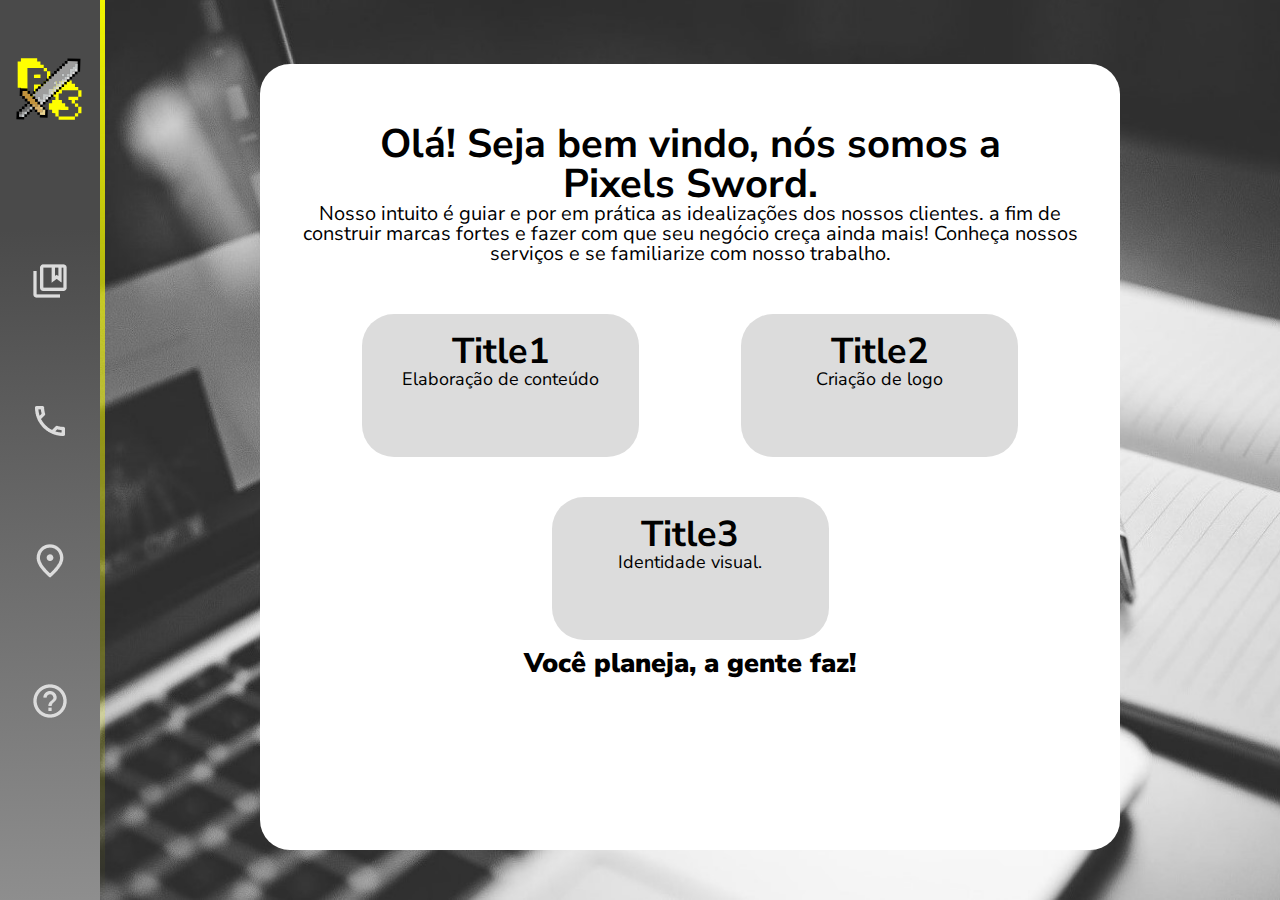
==== index.html @ d47c36f8 "adicionando cookies" ====
<!DOCTYPE html>
<html lang="pt_BR">
  <head>
    <meta charset="utf-8" />
    <meta http-equiv="X-UA-Compatible" content="IE=edge" />
    <title>Pixels Sword</title>
    <meta name="viewport" content="width=device-width, initial-scale=1" />

    <link rel="icon" href="./public/images/PS-spray-BRANCO.png" />

    <link rel="stylesheet" href="./public/css/main.css" />
    <link rel="stylesheet" href="./public/css/animations.css" />
    <link rel="stylesheet" href="./public/css/page-landing.css" />
    <link rel="stylesheet" href="./public/css/side-bar.css" />
    <link rel="stylesheet" href="./public/css/box-container.css" />

    <link rel="preconnect" href="https://fonts.gstatic.com" />
    <link
      href="https://fonts.googleapis.com/css2?family=Nunito+Sans:wght@400;800&display=swap"
      rel="stylesheet"
    />

    <link
      href="https://fonts.googleapis.com/icon?family=Material+Icons"
      rel="stylesheet"
    />

    <script
      src="https://code.jquery.com/jquery-3.5.1.min.js"
      integrity="sha256-9/aliU8dGd2tb6OSsuzixeV4y/faTqgFtohetphbbj0="
      crossorigin="anonymous"
    ></script>

    
  </head>
  <body>
    <div id="page-landing">
      <div class="background-sidebar animate-down animate-right"></div>
      <aside>
        <div class="navbar">
          
          <div class="hamburguer"><span class="material-icons">menu</span></div>
          <a href="./index.html">
            <img
              class="logo"
              src="./public/images/PIXELS SWORD-logo.png"
              alt="Logo Pixels"
            /></a>
            <a href="./index.html">
            <img
              class="mini-logo"
              src="./public/images/PIXELS SWORD-minilogo.svg"
              alt="Mini Logo Pixels"
            /></a>
          <ul class="menu">
            <li class="menu-element">

                <span data-tooltip="Portifólio">
                <a href="./portifolio.html"><div class="portifolio"></div></a>
                </span>
              
            </li>
            <li class="menu-element">

              <span data-tooltip="Contato">
              <a href="./contatos.html"><div class="contato"></div></a>
              </span>
            </li>
            <li class="menu-element">

              <span data-tooltip="Local">
              <a href="./localizacao.html"><div class="localizacao"></div></a>
              </span>

            </li>
            <li class="menu-element">
              <span data-tooltip="Sobre">
              <a href="./sobre.html"><div class="sobre"></div></a>
            </span>

            </li>
          </ul>
        </div>
      </aside>

      <div class="container with-sidebar">
        <main class="animate-up">
          <h1 class="animate-up titulo">
            Olá! Seja bem vindo, nós somos a Pixels Sword.
          </h1>
          <p class="animate-up text">
            Nosso intuito é guiar e por em prática as idealizações dos nossos
            clientes. a fim de construir marcas fortes e fazer com que seu
            negócio creça ainda mais! Conheça nossos serviços e se familiarize
            com nosso trabalho.
          </p>
          <div class="box-container">
            <div class="box">
              <div class="boxContent">
                <i class="fa fa-microchip icon"></i>
                <h1 class="box-title">Title1</h1>
                <p class="desc">Elaboração de conteúdo</p>
              </div>
              <a href="#"></a>
            </div>
            <div class="box">
              <div class="boxContent">
                <i class="fa fa-calendar icon"></i>
                <h1 class="box-title">Title2</h1>
                <p class="desc">Criação de logo</p>
              </div>
              <a href="#"></a>
            </div>
            <div class="box">
              <div class="boxContent">
                <i class="fa fa-podcast icon"></i>
                <h1 class="box-title">Title3</h1>
                <p class="desc">Identidade visual.</p>
              </div>
              <a href="#"></a>
            </div>
          </div>
          <h2 class="animate-up">
            <strong>Você planeja, a gente faz!</strong><br />
          </h2>
        </main>
      </div>
    </div>
    <script src="./cookies.js"></script>
  </body>
</html>
---- public/css/main.css ----
* {
  margin: 0;
  padding: 0;
  box-sizing: border-box;
}

:root {
  font-size: 62.5%;
}

body {
  /*height: 100vh;*/
  color: black;

  font-size: 1.8rem;
  line-height: 1;
  font-weight: 400;
  font-family: "Nunito Sans", sans-serif;
}
---- public/css/animations.css ----
/*animações*/

@keyframes up {
  from {
    opacity: 0;
    transform: translateY(16px);
  }

  to {
    opacity: 1;
    transform: translateY(0);
  }
}

.animate-up {
  animation-name: up;
  animation-duration: 0.8s;
  animation-fill-mode: backwards;
}

@keyframes down {
  from {
    opacity: 0;
    transform: translateY(-1000px);
  }

  to {
    opacity: 1;
    transform: translateY(0);
  }
}

.animate-down {
  animation-name: down;
  animation-duration: 1s;
  animation-fill-mode: backwards;
}

@keyframes right {
  from {
    opacity: 0;
    transform: translateX(-1000px);
  }

  to {
    opacity: 1;
    transform: translateX(0);
  }
}

.animate-right {
  animation-name: right;
  animation-duration: 1s;
  animation-fill-mode: backwards;
}

@keyframes show {
  from {
    opacity: 0;
    transform: translateX(-20px);
  }

  to {
    opacity: 1;
    transform: translateX(0);
  }
}
---- public/css/page-landing.css ----
#page-landing {
  background: url(../images/Fundo-Home.jpg) no-repeat center fixed;
  background-size: cover;

  text-align: center;
  min-height: 100vh;

  display: flex;
}

.container {
  background-color: white;
  margin: 12rem 6rem auto 8rem;
  position: absolute;
  width: clamp(60rem, vw, 120rem);
  padding: 2rem;
  flex: 1;
  border-radius: 3rem;
}

main .titulo {
  animation-delay: 200ms;
  padding: 4rem;
  height: 8vh;
  font-size: clamp(2rem, 4.7vw, 4rem);
}

main .text {
  animation-delay: 340ms;
  padding: 2rem;
  margin-top: 2rem;
  font-size: clamp(2rem, 4.7vw, 2rem);
}

/*Desktop Version*/

@media (min-width: 1024px) {
  .container {
    background-color: white;
    margin: 6.4rem 16rem 5rem 26rem;
    position: static;
    width: 120rem;
    padding: 2rem;
    flex: 1;
    border-radius: 3rem;
  }
}
---- public/css/side-bar.css ----
aside {
  width: 100%;
  height: 8rem;

  background: linear-gradient(135.06deg, #4a4a4a 25.5%, #8e8e8e 100%);
  

  text-align: center;
  
  display: flex;
  
  padding: 2rem;
  position: fixed;
  top: 0;
  z-index: 999;
}

.navbar{
  max-width: 100%;
  margin: 0 auto;
}

.logo{
  display: block;

  width: clamp(18rem,6vw,18rem);
  margin: auto;
  margin-top: -7.5rem;
  padding: 2rem;
  z-index: 999;

}
.hamburguer{
  align-items: center;
  width: 50px;
  height: 50px;
  background-color: rgba(129, 129, 129, 0.5);
  color: white;
  border-radius: 10px;
  padding-top: 1.2rem;

  z-index: 999;

  transition: .5s ease;
}
.hamburguer:hover{
  background-color: rgba(129, 129, 129, 1) ;
}
/*
.menu{
  position: fixed;
  top: 0;
  left: 0;

  height: 100vh;
  margin: 0;
  background-color: #222;

  width: 100%;
  max-width: 250px;

  padding: 100px 20px;

  flex-direction: column;
}*/

.background-sidebar {
  position: fixed;
  width: 100%;
  /*width: 104px;*/
  height: 8.5rem;
  left: 0px;
  top: 0px;

  background: linear-gradient(135.06deg, #f2f600 0%, rgba(242, 246, 0, 0) 100%);
}
/*----------------*/


.menu-element {
  list-style-type: none;
}

.mini-logo {
 opacity: 0;
}


@media (min-width: 1024px) {
  aside {
    position: fixed;
    width: clamp(8rem, 12vw, 10rem);
    height: 100%;
    padding: 2rem;
    left: 0px;
    top: 0px;

    background: linear-gradient(179.06deg, #4a4a4a 25.5%, #8e8e8e 100%);
    border-radius: 0px;

    display: flex;
    flex-direction: column;
  }


  .background-sidebar {
    position: fixed;
    width: clamp(8.5rem, 12.5vw, 10.5rem);
    /*width: 104px;*/
    height: 100%;
    left: 0px;
    top: 0px;
  
    background: linear-gradient(179.06deg, #f2f600 0%, rgba(242, 246, 0, 0) 100%);
  }

  .animate-right {
    animation-name: down;
  }

  .logo{
    display: none;
  }

  .hamburguer{
    display: none;
  }

  .mini-logo {
    position: relative;
    width: 280%;
    margin-top: -5rem;
    margin-left: -5.5rem;
    opacity: 1;
  }
  /*menu*/

  .portifolio {
    background: url(../images/icones/Vector.png) no-repeat center;
    width: 100%;
    padding: 2rem;
    padding-bottom: 8rem;
    padding-top: 6rem;
  }

  .contato {
    background: url(../images/icones/phonefone.png) no-repeat center;
    width: 100%;
    padding: 2rem;
    padding-bottom: 8rem;
    padding-top: 6rem;
  }

  .localizacao {
    background: url(../images/icones/place.png) no-repeat center;
    width: 100%;
    padding: 2rem;
    padding-bottom: 8rem;
    list-style-type: none;
    padding-top: 6rem;
  }

  .sobre {
    background: url(../images/icones/help_outline.png) no-repeat center;
    width: 100%;
    padding: 2rem;
    padding-bottom: 8rem;
    list-style-type: none;
    padding-top: 6rem;
  }

  .menu-element {
    list-style-type: none;

  }

/*
  .with-sidebar {
    padding-left: 96px;
  }*/

  /*POP-UPS*/
  [data-tooltip] {
    position: relative;
    font-size: 26px;
    font-weight: bold;
  }
  
  [data-tooltip]:after {
    display: none;
    position: absolute;
    top: 55px;
    padding: 5px;
    border-radius: 4px;
    left: calc(100% + 60px);
    content: attr(data-tooltip);
    white-space: nowrap;
    background-color: #4a4a4a;
    color: White;

  }
  
  [data-tooltip]:hover:after {
    display: block;
    animation-name: show;
    animation-duration: 1s;
    animation-fill-mode: backwards;

  }
}
---- public/css/box-container.css ----
.box-container .box{
    /* box-shadow: 0px 0px 15px;
    width: 200px;
    height: 300px;
    border-radius: 10px;
    background-color: white;
   */

    transition: .3s all ease-in-ou;
    
    position: relative;
    margin: 20px;
    width: 277px;
    height: 143px;
    top: 10px;

    background: #DCDCDC;
    border-radius: 32px;
}

.box-container .box:hover{
    background-color: yellow;
}

.box-container .box .boxContent{
    display: flex;
    flex-direction: column;
    justify-content: center;
    align-items: center;
    text-align: center;
    padding: 20px;
}
.box-container .box .boxContent .box-title {
    display: block;
    font-size: 2em;
    font-weight: bold;
}

.box-container .box .boxContent .desc {
    font-size: clamp(1rem, 4.7vw, 1.8rem);
}

.box-container{
    display: flex;
    justify-content: space-evenly;
    flex-wrap: wrap;
}

.box-contato{
    display: flex;
    justify-content: space-evenly;
    flex-wrap: wrap;
    
}
.box-contato .box{
    /* box-shadow: 0px 0px 15px;
    width: 200px;
    height: 300px;
    border-radius: 10px;
    background-color: white;
    */
    
    background: linear-gradient(179.06deg, #dcdcdc 0%, rgba(242, 246, 0, 0) 100%);
    transition: .3s all ease-in-ou;
    
    position: relative;
    margin: 20px;
    width: 350px;
    height: 200px;
    top: 10px;

    /* background: #DCDCDC; */
    border-radius: 32px;
}

.box-contato .box  {
    display: inline;
    align-items: center;
}

.box-contato .box .box-title{
    text-align: left;
    margin-left: 90px;
    margin-top: 30px;

    font-family: Nunito Sans;
    font-style: normal;
    font-weight: 800;
    font-size: 24px;
    line-height: 20px;
}

.box-contato .box .boxContent .tel{
    padding: 6px;
    margin-top: 20px;
    font-weight: bold;
}

.box-contato .box .boxContent .fab{
    font-size: 40px;
    margin-left: -6rem;
    margin-top: -2rem;
}
.box-contato .box .boxContent .fab.ico-space{
    padding-right: 2rem;
}
.box-contato .box .boxContent .fas{
    font-size: 40px;
    margin-left: -8rem;
    margin-top: -2rem;
}
.box-contato .box .boxContent .fas.ico-space{
    padding-right: 2rem;
}

input[type=text]{
    width: 100%;
    padding: 12px 20px;
    margin: 8px 0;
    display: inline-block;
    border: 1px solid #ccc;
    border-radius: 4px;
    box-sizing: border-box;
  }
  
input[type=submit] {
    width: 100%;
    background-color: #4CAF50;
    color: white;
    padding: 14px 20px;
    margin: 8px 0;
    border: none;
    border-radius: 4px;
    cursor: pointer;
}

input[type=submit]:hover {
    background-color: #45a049;
}

.box-form {
    border-radius: 32px;
    background-color: #DCDCDC;
    padding: 20px;
    margin-top: 30px;
    background: linear-gradient(179.06deg, #dcdcdc 0%, rgba(242, 246, 0, 0) 100%);
}
.box-form textarea{
    width: 100%;
    height: 100px;
    margin-top: 10px;
    padding: 12px 20px;
    box-sizing: border-box;
    border: 2px solid #ccc;
    border-radius: 4px;
    background-color: #f8f8f8;
    resize: none;
}
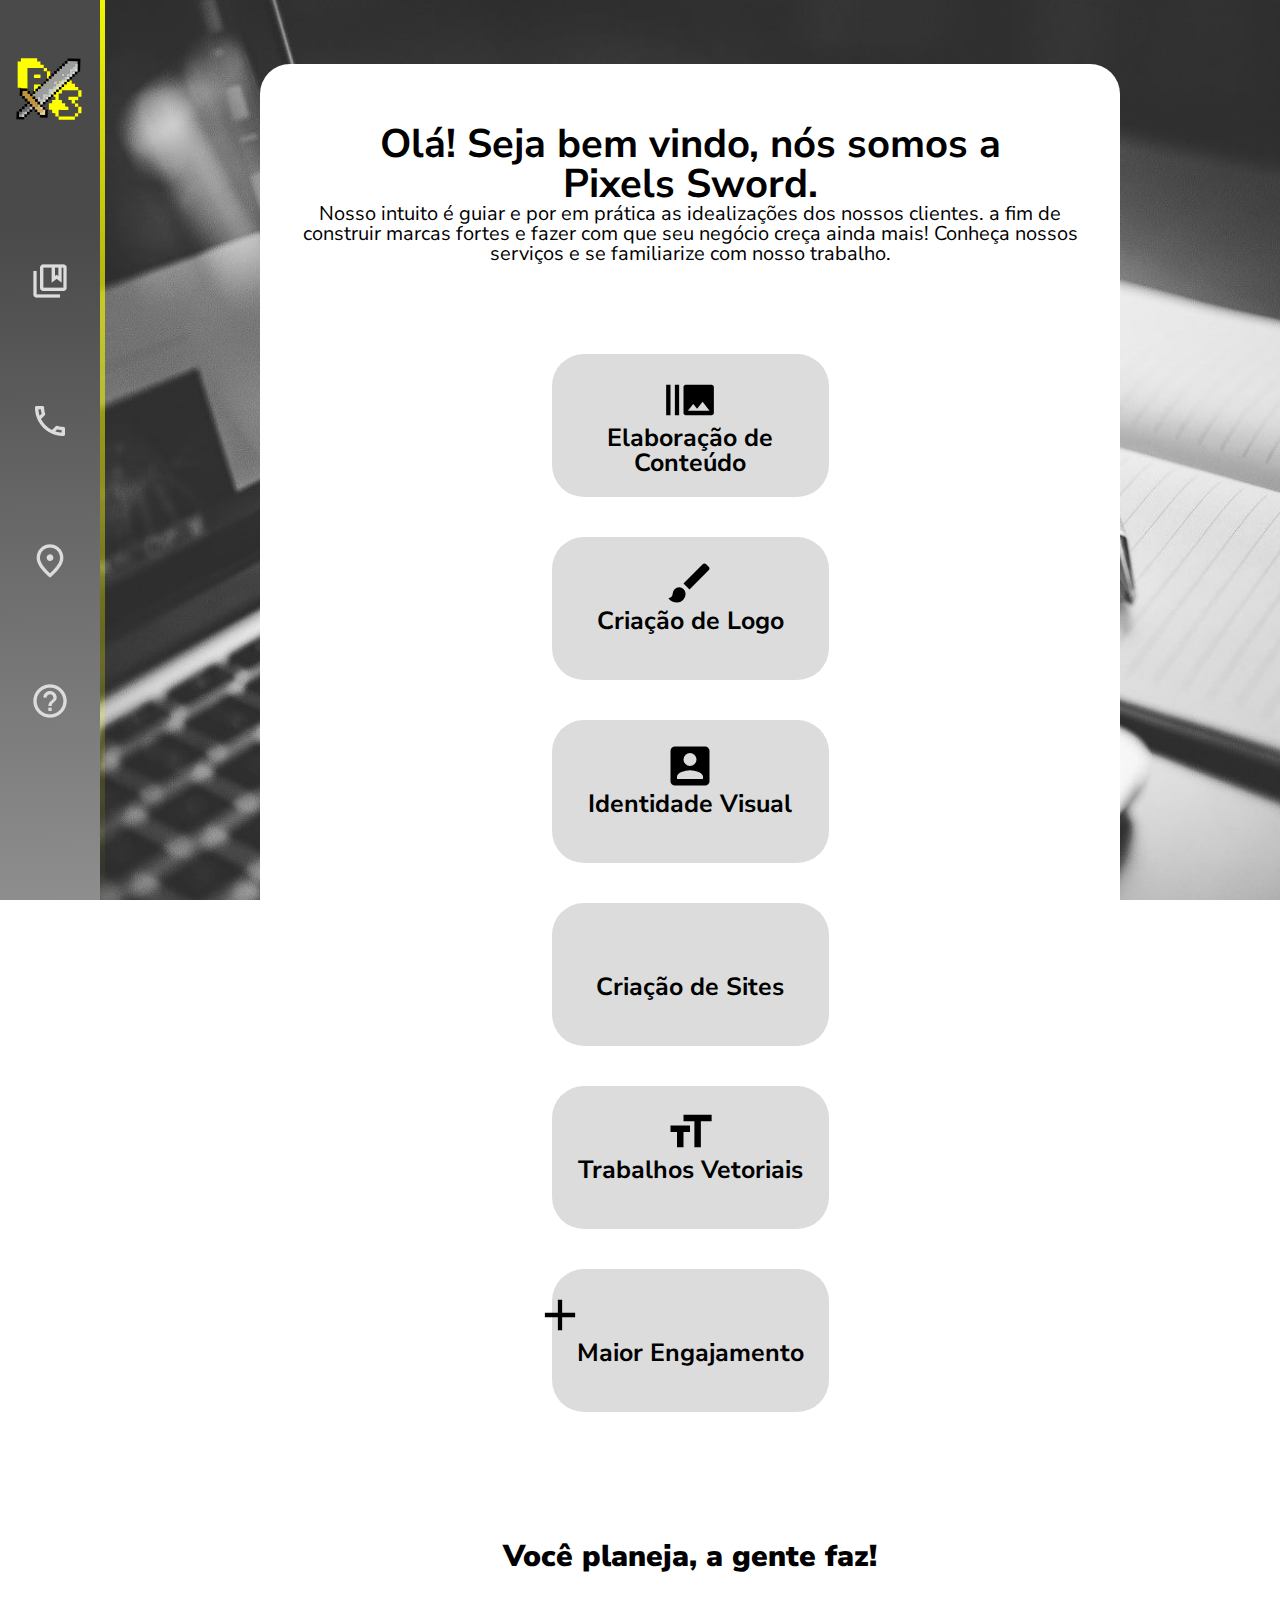
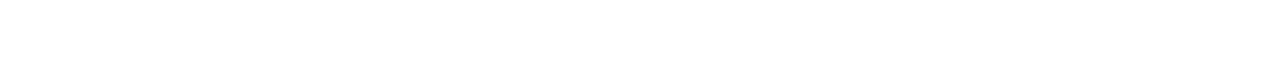
==== commit ce625512: "Home" ====
--- a/index.html
+++ b/index.html
@@ -30,12 +30,11 @@
       integrity="sha256-9/aliU8dGd2tb6OSsuzixeV4y/faTqgFtohetphbbj0="
       crossorigin="anonymous"
     ></script>
-
-    
   </head>
   <body>
     <div id="page-landing">
       <div class="background-sidebar animate-down animate-right"></div>
+
       <aside>
         <div class="navbar">
           
@@ -97,35 +96,58 @@
           <div class="box-container">
             <div class="box">
               <div class="boxContent">
-                <i class="fa fa-microchip icon"></i>
-                <h1 class="box-title">Title1</h1>
-                <p class="desc">Elaboração de conteúdo</p>
+                <span class="material-icons">
+                  burst_mode
+                  </span>
+                <strong class="desc">Elaboração de Conteúdo</strong>
               </div>
-              <a href="#"></a>
             </div>
             <div class="box">
               <div class="boxContent">
-                <i class="fa fa-calendar icon"></i>
-                <h1 class="box-title">Title2</h1>
-                <p class="desc">Criação de logo</p>
+                <span class="material-icons">
+                  brush
+                  </span>
+                <strong class="desc">Criação de Logo</strong>
               </div>
-              <a href="#"></a>
             </div>
             <div class="box">
               <div class="boxContent">
-                <i class="fa fa-podcast icon"></i>
-                <h1 class="box-title">Title3</h1>
-                <p class="desc">Identidade visual.</p>
+                <span class="material-icons">
+                  account_box
+                  </span>
+                <strong class="desc">Identidade Visual</strong>
               </div>
-              <a href="#"></a>
+            </div>
+            <div class="box">
+              <div class="boxContent">
+                <span class="material-icons">
+                  wysiwyg
+                  </span>
+                <strong class="desc">Criação de Sites</strong>
+              </div>
+            </div>
+            <div class="box">
+              <div class="boxContent">
+                <span class="material-icons">
+                  format_size
+                  </span>
+                <strong class="desc">Trabalhos Vetoriais</strong>
+              </div>
+            </div>
+            <div class="box">
+              <div class="boxContent">
+                <span class="material-icons">
+                  addchart
+                  </span>
+                <strong class="desc">Maior Engajamento</strong>
+              </div>
             </div>
           </div>
-          <h2 class="animate-up">
+          <h2 class="animate-up rodape">
             <strong>Você planeja, a gente faz!</strong><br />
           </h2>
         </main>
       </div>
     </div>
-    <script src="./cookies.js"></script>
   </body>
 </html>
--- a/public/css/page-landing.css
+++ b/public/css/page-landing.css
@@ -1,5 +1,6 @@
 #page-landing {
-  background: url(../images/Fundo-Home.jpg) no-repeat center fixed;
+  background: url(../images/Fundo-Home.jpg) no-repeat center;
+  background-attachment: fixed;
   background-size: cover;
 
   text-align: center;
@@ -32,6 +33,13 @@
   font-size: clamp(2rem, 4.7vw, 2rem);
 }
 
+main .rodape{
+  animation-delay: 340ms;
+  padding: 2rem;
+  margin-top: 10rem;
+  font-size: clamp(2rem, 4.7vw, 3rem);
+}
+
 /*Desktop Version*/
 
 @media (min-width: 1024px) {
--- a/public/css/box-container.css
+++ b/public/css/box-container.css
@@ -17,6 +17,7 @@
 
     background: #DCDCDC;
     border-radius: 32px;
+    transition: 0.5s;
 }
 
 .box-container .box:hover{
@@ -38,13 +39,16 @@
 }
 
 .box-container .box .boxContent .desc {
-    font-size: clamp(1rem, 4.7vw, 1.8rem);
+    font-size: clamp(1rem, 4.7vw, 2.5rem);
 }
 
 .box-container{
     display: flex;
     justify-content: space-evenly;
     flex-wrap: wrap;
+    padding-top: 4rem;
+    padding-right: 10rem;
+    padding-left: 10rem;
 }
 
 .box-contato{
@@ -156,4 +160,9 @@
     border-radius: 4px;
     background-color: #f8f8f8;
     resize: none;
+}
+
+/*icones*/
+.box-container .box .boxContent .material-icons{
+    font-size: 52px;
 }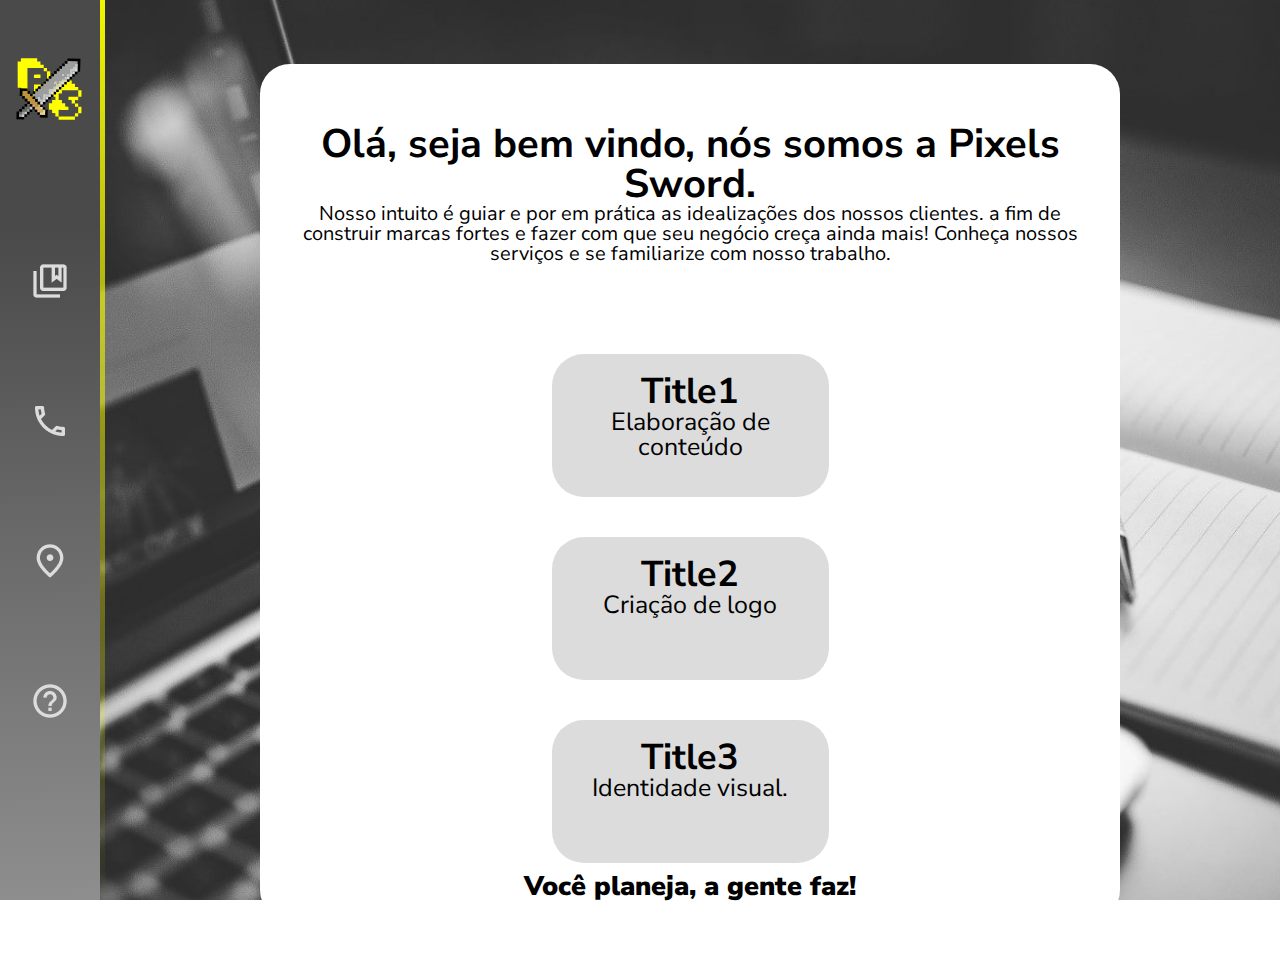
==== commit a839a3ea: "validação de form Ok" ====
--- a/index.html
+++ b/index.html
@@ -30,11 +30,12 @@
       integrity="sha256-9/aliU8dGd2tb6OSsuzixeV4y/faTqgFtohetphbbj0="
       crossorigin="anonymous"
     ></script>
+
+    
   </head>
   <body>
     <div id="page-landing">
       <div class="background-sidebar animate-down animate-right"></div>
-
       <aside>
         <div class="navbar">
           
@@ -85,7 +86,7 @@
       <div class="container with-sidebar">
         <main class="animate-up">
           <h1 class="animate-up titulo">
-            Olá! Seja bem vindo, nós somos a Pixels Sword.
+            Olá, seja bem vindo, nós somos a Pixels Sword.
           </h1>
           <p class="animate-up text">
             Nosso intuito é guiar e por em prática as idealizações dos nossos
@@ -96,54 +97,30 @@
           <div class="box-container">
             <div class="box">
               <div class="boxContent">
-                <span class="material-icons">
-                  burst_mode
-                  </span>
-                <strong class="desc">Elaboração de Conteúdo</strong>
+                <i class="fa fa-microchip icon"></i>
+                <h1 class="box-title">Title1</h1>
+                <p class="desc">Elaboração de conteúdo</p>
               </div>
+              <a href="#"></a>
             </div>
             <div class="box">
               <div class="boxContent">
-                <span class="material-icons">
-                  brush
-                  </span>
-                <strong class="desc">Criação de Logo</strong>
+                <i class="fa fa-calendar icon"></i>
+                <h1 class="box-title">Title2</h1>
+                <p class="desc">Criação de logo</p>
               </div>
+              <a href="#"></a>
             </div>
             <div class="box">
               <div class="boxContent">
-                <span class="material-icons">
-                  account_box
-                  </span>
-                <strong class="desc">Identidade Visual</strong>
+                <i class="fa fa-podcast icon"></i>
+                <h1 class="box-title">Title3</h1>
+                <p class="desc">Identidade visual.</p>
               </div>
-            </div>
-            <div class="box">
-              <div class="boxContent">
-                <span class="material-icons">
-                  wysiwyg
-                  </span>
-                <strong class="desc">Criação de Sites</strong>
-              </div>
-            </div>
-            <div class="box">
-              <div class="boxContent">
-                <span class="material-icons">
-                  format_size
-                  </span>
-                <strong class="desc">Trabalhos Vetoriais</strong>
-              </div>
-            </div>
-            <div class="box">
-              <div class="boxContent">
-                <span class="material-icons">
-                  addchart
-                  </span>
-                <strong class="desc">Maior Engajamento</strong>
-              </div>
+              <a href="#"></a>
             </div>
           </div>
-          <h2 class="animate-up rodape">
+          <h2 class="animate-up">
             <strong>Você planeja, a gente faz!</strong><br />
           </h2>
         </main>
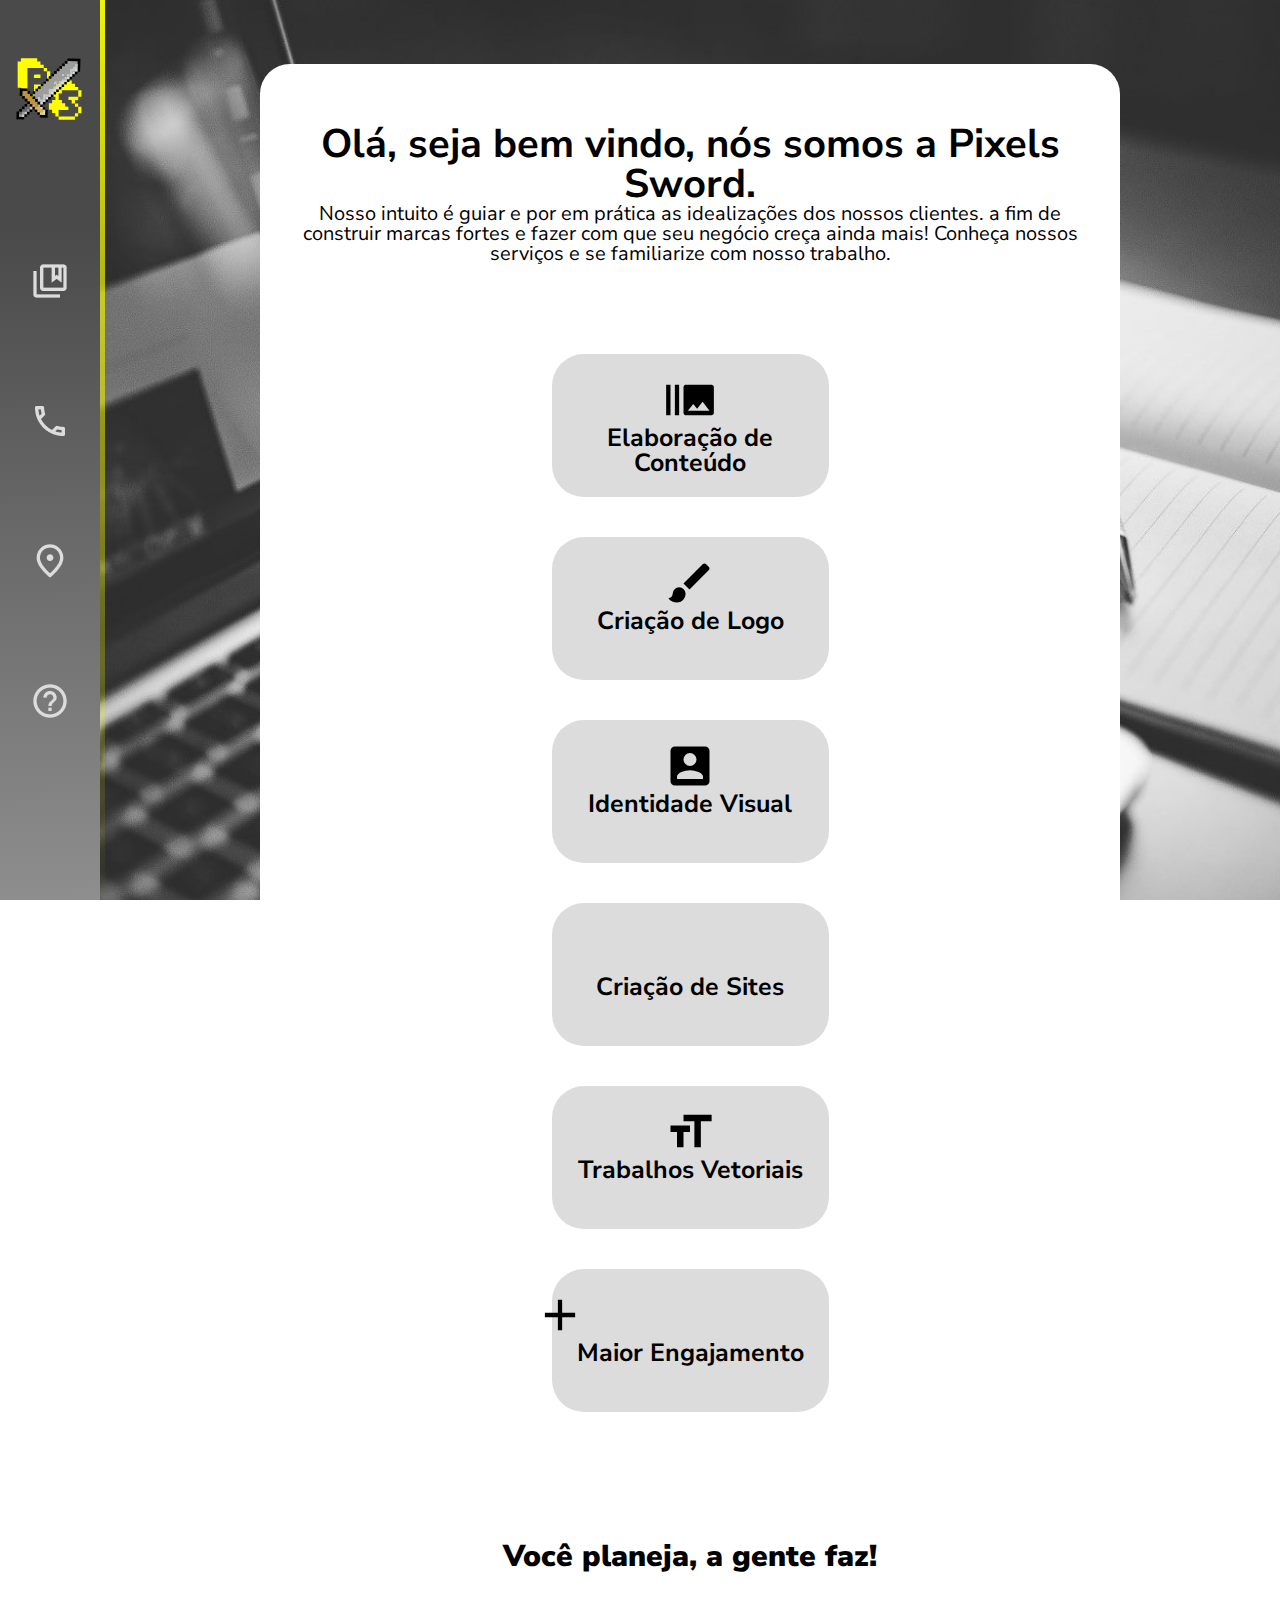
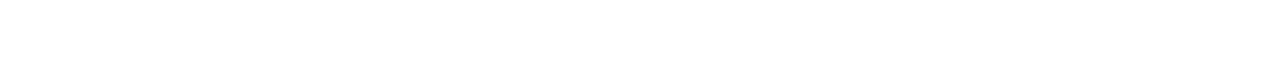
==== commit 92b338af: "Merge branch 'master' of https://github.com/leocristian/Projeto-Web" ====
--- a/index.html
+++ b/index.html
@@ -97,30 +97,54 @@
           <div class="box-container">
             <div class="box">
               <div class="boxContent">
-                <i class="fa fa-microchip icon"></i>
-                <h1 class="box-title">Title1</h1>
-                <p class="desc">Elaboração de conteúdo</p>
+                <span class="material-icons">
+                  burst_mode
+                  </span>
+                <strong class="desc">Elaboração de Conteúdo</strong>
               </div>
-              <a href="#"></a>
             </div>
             <div class="box">
               <div class="boxContent">
-                <i class="fa fa-calendar icon"></i>
-                <h1 class="box-title">Title2</h1>
-                <p class="desc">Criação de logo</p>
+                <span class="material-icons">
+                  brush
+                  </span>
+                <strong class="desc">Criação de Logo</strong>
               </div>
-              <a href="#"></a>
             </div>
             <div class="box">
               <div class="boxContent">
-                <i class="fa fa-podcast icon"></i>
-                <h1 class="box-title">Title3</h1>
-                <p class="desc">Identidade visual.</p>
+                <span class="material-icons">
+                  account_box
+                  </span>
+                <strong class="desc">Identidade Visual</strong>
               </div>
-              <a href="#"></a>
+            </div>
+            <div class="box">
+              <div class="boxContent">
+                <span class="material-icons">
+                  wysiwyg
+                  </span>
+                <strong class="desc">Criação de Sites</strong>
+              </div>
+            </div>
+            <div class="box">
+              <div class="boxContent">
+                <span class="material-icons">
+                  format_size
+                  </span>
+                <strong class="desc">Trabalhos Vetoriais</strong>
+              </div>
+            </div>
+            <div class="box">
+              <div class="boxContent">
+                <span class="material-icons">
+                  addchart
+                  </span>
+                <strong class="desc">Maior Engajamento</strong>
+              </div>
             </div>
           </div>
-          <h2 class="animate-up">
+          <h2 class="animate-up rodape">
             <strong>Você planeja, a gente faz!</strong><br />
           </h2>
         </main>
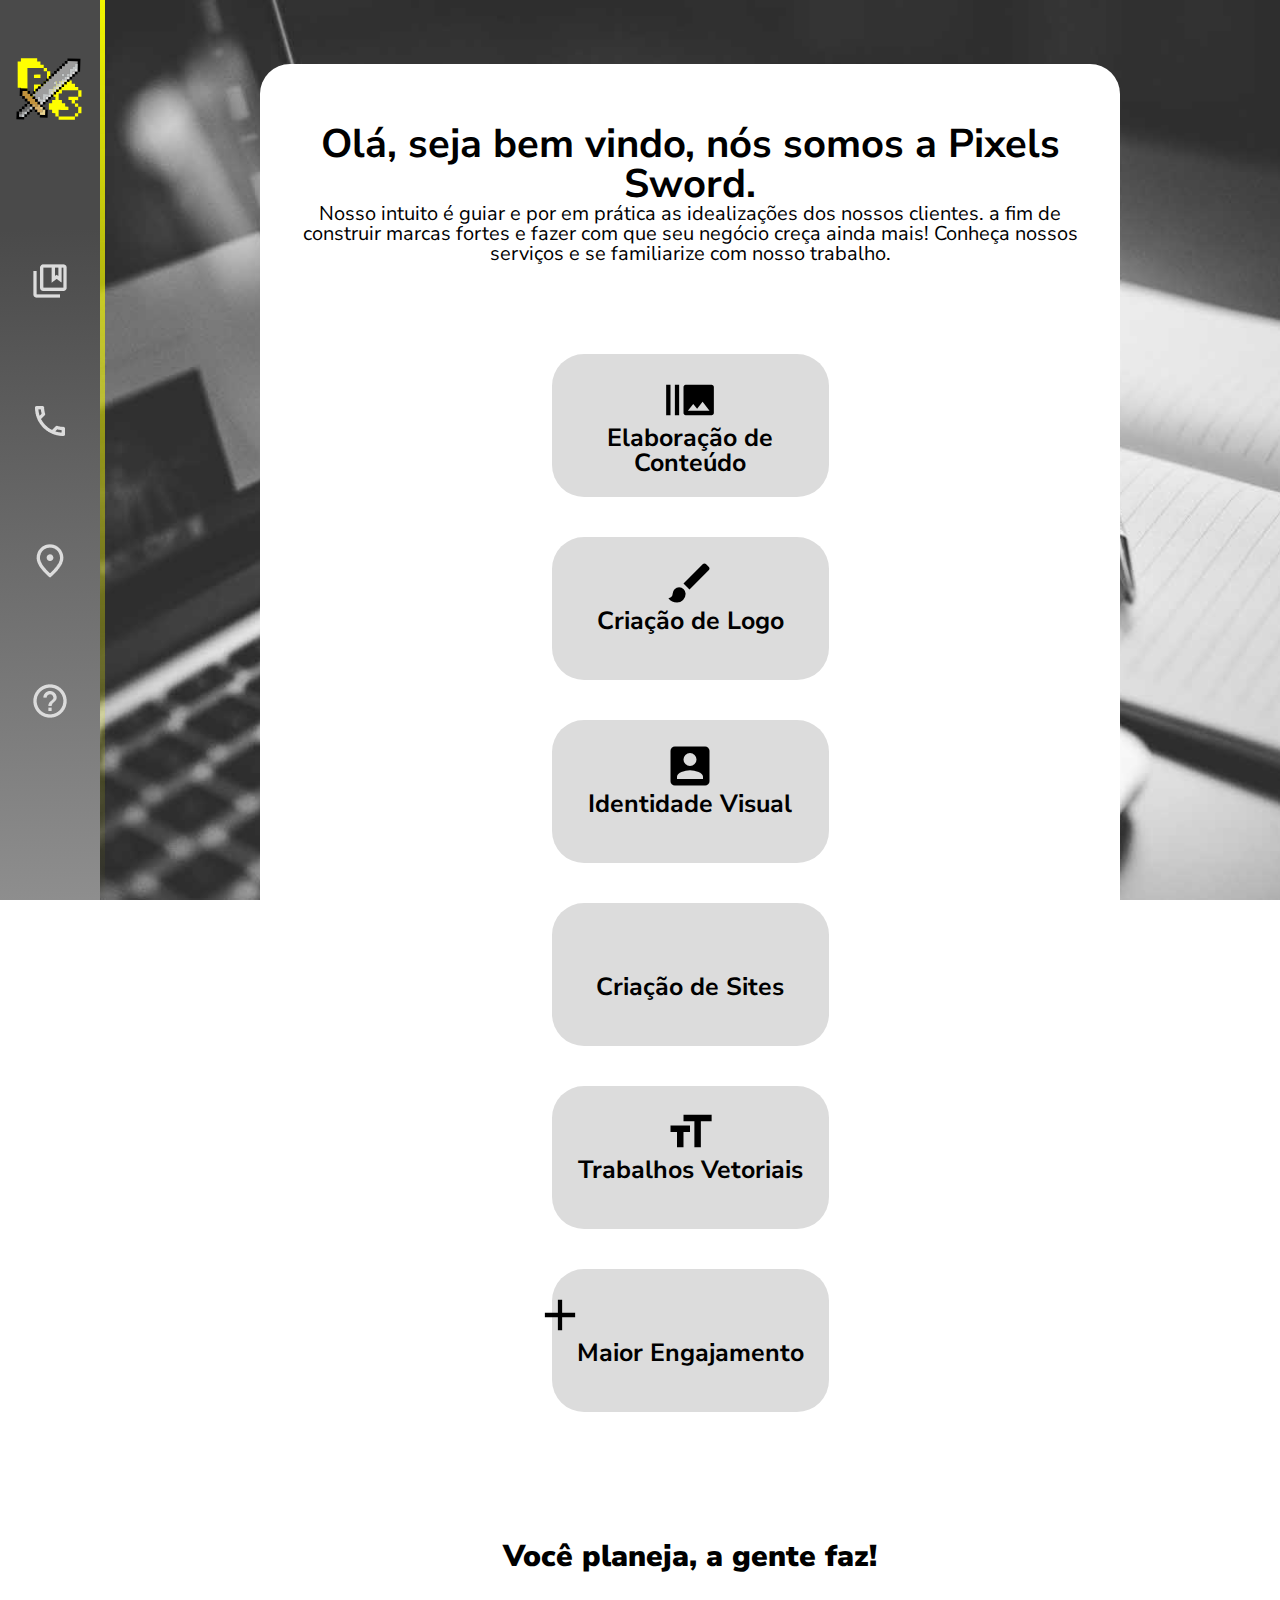
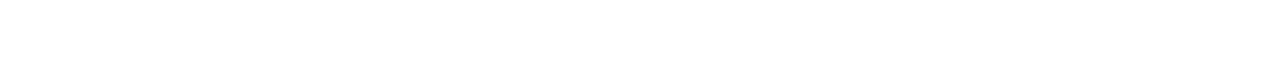
==== commit bad27e1c: "background" ====
--- a/index.html
+++ b/index.html
@@ -13,6 +13,7 @@
     <link rel="stylesheet" href="./public/css/page-landing.css" />
     <link rel="stylesheet" href="./public/css/side-bar.css" />
     <link rel="stylesheet" href="./public/css/box-container.css" />
+    <link rel="stylesheet" href="./public/css/page-home.css" />
 
     <link rel="preconnect" href="https://fonts.gstatic.com" />
     <link
@@ -34,7 +35,7 @@
     
   </head>
   <body>
-    <div id="page-landing">
+    <div id="page-landing" class="animated-up">
       <div class="background-sidebar animate-down animate-right"></div>
       <aside>
         <div class="navbar">
@@ -68,7 +69,7 @@
             </li>
             <li class="menu-element">
 
-              <span data-tooltip="Local">
+              <span data-tooltip="Localização">
               <a href="./localizacao.html"><div class="localizacao"></div></a>
               </span>
 
--- a/public/css/page-landing.css
+++ b/public/css/page-landing.css
@@ -1,13 +1,4 @@
-#page-landing {
-  background: url(../images/Fundo-Home.jpg) no-repeat center;
-  background-attachment: fixed;
-  background-size: cover;
 
-  text-align: center;
-  min-height: 100vh;
-
-  display: flex;
-}
 
 .container {
   background-color: white;
@@ -18,12 +9,12 @@
   flex: 1;
   border-radius: 3rem;
 }
-
+/*textos*/
 main .titulo {
   animation-delay: 200ms;
   padding: 4rem;
   height: 8vh;
-  font-size: clamp(2rem, 4.7vw, 4rem);
+  font-size: clamp(2rem, 4vw, 4rem);
 }
 
 main .text {
@@ -40,6 +31,13 @@
   font-size: clamp(2rem, 4.7vw, 3rem);
 }
 
+main .text-info {
+  animation-delay: 340ms;
+  padding: 2rem;
+  font-size: clamp(2rem, 4.7vw, 2rem);
+  text-align: left;
+}
+
 /*Desktop Version*/
 
 @media (min-width: 1024px) {
--- a/public/css/page-home.css
+++ b/public/css/page-home.css
@@ -0,0 +1,10 @@
+#page-landing {
+    background: url(../images/Fundo-Home.jpg) no-repeat center;
+    background-attachment: fixed;
+    background-size: cover;
+  
+    text-align: center;
+    min-height: 100vh;
+  
+    display: flex;
+  }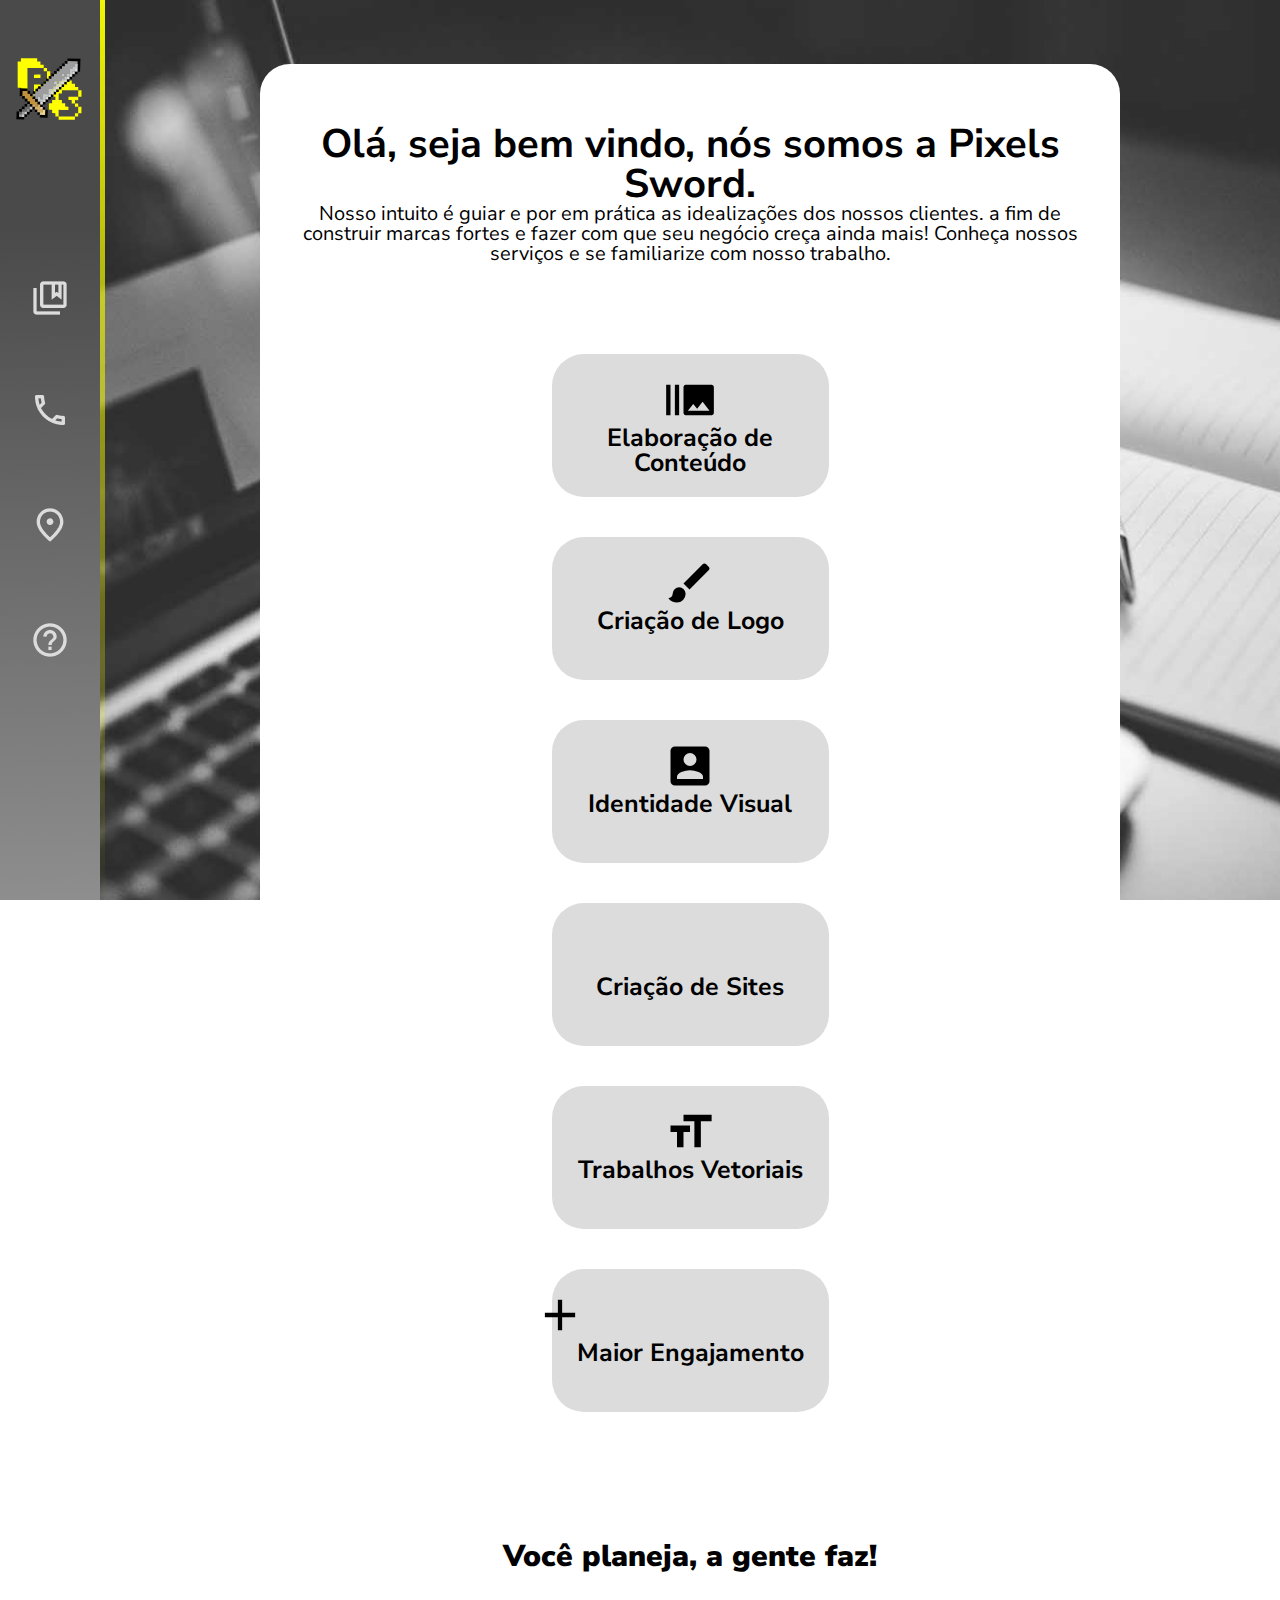
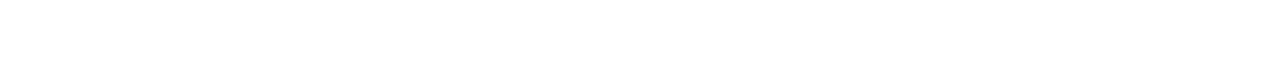
==== commit 15860725: "Correções finais" ====
--- a/index.html
+++ b/index.html
@@ -1,5 +1,5 @@
 <!DOCTYPE html>
-<html lang="pt_BR">
+<html lang="pt-br">
   <head>
     <meta charset="utf-8" />
     <meta http-equiv="X-UA-Compatible" content="IE=edge" />
@@ -31,56 +31,45 @@
       integrity="sha256-9/aliU8dGd2tb6OSsuzixeV4y/faTqgFtohetphbbj0="
       crossorigin="anonymous"
     ></script>
-
-    
   </head>
   <body>
     <div id="page-landing" class="animated-up">
       <div class="background-sidebar animate-down animate-right"></div>
       <aside>
         <div class="navbar">
-          
           <div class="hamburguer"><span class="material-icons">menu</span></div>
           <a href="./index.html">
-            <img
-              class="logo"
-              src="./public/images/PIXELS SWORD-logo.png"
-              alt="Logo Pixels"
-            /></a>
-            <a href="./index.html">
-            <img
-              class="mini-logo"
-              src="./public/images/PIXELS SWORD-minilogo.svg"
-              alt="Mini Logo Pixels"
-            /></a>
-          <ul class="menu">
-            <li class="menu-element">
-
-                <span data-tooltip="Portifólio">
-                <a href="./portifolio.html"><div class="portifolio"></div></a>
+            <img class="logo" src="./public/images/PIXELS_SWORD-logo.png" alt="Logo Pixels"/></a>
+          <a href="./index.html">
+            <img class="mini-logo" src="./public/images/PIXELS_SWORD-minilogo.svg" alt="Mini Logo Pixels"/></a>
+            <ul class="menu">
+              <li class="menu-element">
+    
+                  <span data-tooltip="Portifólio">
+                  <a href="./portifolio.html"><img src="./public/images/icones/Vector.png" class="icon-menu" alt="icon-portifolio"></a>
+                  </span>
+                
+              </li>
+              <li class="menu-element">
+    
+                <span data-tooltip="Contato">
+                <a href="./contatos.html"><img src="./public/images/icones/phonefone.png" class="icon-menu" alt="icon-contato"></a>
                 </span>
+              </li>
+              <li class="menu-element">
+    
+                <span data-tooltip="Localização">
+                <a href="./localizacao.html"><img src="./public/images/icones/place.png" class="icon-menu" alt="icon-localização"></a>
+                </span>
+    
+              </li>
+              <li class="menu-element">
+                <span data-tooltip="Sobre">
+                <a href="./sobre.html"><img src="./public/images/icones/help_outline.png" class="icon-menu" alt="icon-localização"></a>
+              </span>
               
-            </li>
-            <li class="menu-element">
-
-              <span data-tooltip="Contato">
-              <a href="./contatos.html"><div class="contato"></div></a>
-              </span>
-            </li>
-            <li class="menu-element">
-
-              <span data-tooltip="Localização">
-              <a href="./localizacao.html"><div class="localizacao"></div></a>
-              </span>
-
-            </li>
-            <li class="menu-element">
-              <span data-tooltip="Sobre">
-              <a href="./sobre.html"><div class="sobre"></div></a>
-            </span>
-
-            </li>
-          </ul>
+              </li>
+            </ul>
         </div>
       </aside>
 
@@ -98,49 +87,37 @@
           <div class="box-container">
             <div class="box">
               <div class="boxContent">
-                <span class="material-icons">
-                  burst_mode
-                  </span>
+                <span class="material-icons"> burst_mode </span>
                 <strong class="desc">Elaboração de Conteúdo</strong>
               </div>
             </div>
             <div class="box">
               <div class="boxContent">
-                <span class="material-icons">
-                  brush
-                  </span>
+                <span class="material-icons"> brush </span>
                 <strong class="desc">Criação de Logo</strong>
               </div>
             </div>
             <div class="box">
               <div class="boxContent">
-                <span class="material-icons">
-                  account_box
-                  </span>
+                <span class="material-icons"> account_box </span>
                 <strong class="desc">Identidade Visual</strong>
               </div>
             </div>
             <div class="box">
               <div class="boxContent">
-                <span class="material-icons">
-                  wysiwyg
-                  </span>
+                <span class="material-icons"> wysiwyg </span>
                 <strong class="desc">Criação de Sites</strong>
               </div>
             </div>
             <div class="box">
               <div class="boxContent">
-                <span class="material-icons">
-                  format_size
-                  </span>
+                <span class="material-icons"> format_size </span>
                 <strong class="desc">Trabalhos Vetoriais</strong>
               </div>
             </div>
             <div class="box">
               <div class="boxContent">
-                <span class="material-icons">
-                  addchart
-                  </span>
+                <span class="material-icons"> addchart </span>
                 <strong class="desc">Maior Engajamento</strong>
               </div>
             </div>
--- a/public/css/side-bar.css
+++ b/public/css/side-bar.css
@@ -135,38 +135,12 @@
   }
   /*menu*/
 
-  .portifolio {
-    background: url(../images/icones/Vector.png) no-repeat center;
+  .icon-menu {
+    /*background: url(../images/icones/Vector.png) no-repeat center;
     width: 100%;
     padding: 2rem;
-    padding-bottom: 8rem;
-    padding-top: 6rem;
-  }
-
-  .contato {
-    background: url(../images/icones/phonefone.png) no-repeat center;
-    width: 100%;
-    padding: 2rem;
-    padding-bottom: 8rem;
-    padding-top: 6rem;
-  }
-
-  .localizacao {
-    background: url(../images/icones/place.png) no-repeat center;
-    width: 100%;
-    padding: 2rem;
-    padding-bottom: 8rem;
-    list-style-type: none;
-    padding-top: 6rem;
-  }
-
-  .sobre {
-    background: url(../images/icones/help_outline.png) no-repeat center;
-    width: 100%;
-    padding: 2rem;
-    padding-bottom: 8rem;
-    list-style-type: none;
-    padding-top: 6rem;
+    padding-bottom: 8rem;*/
+    padding-top: 7rem;
   }
 
   .menu-element {
@@ -189,10 +163,10 @@
   [data-tooltip]:after {
     display: none;
     position: absolute;
-    top: 55px;
+    top: -10px;
     padding: 5px;
     border-radius: 4px;
-    left: calc(100% + 60px);
+    left: calc(100% + 50px);
     content: attr(data-tooltip);
     white-space: nowrap;
     background-color: #4a4a4a;
